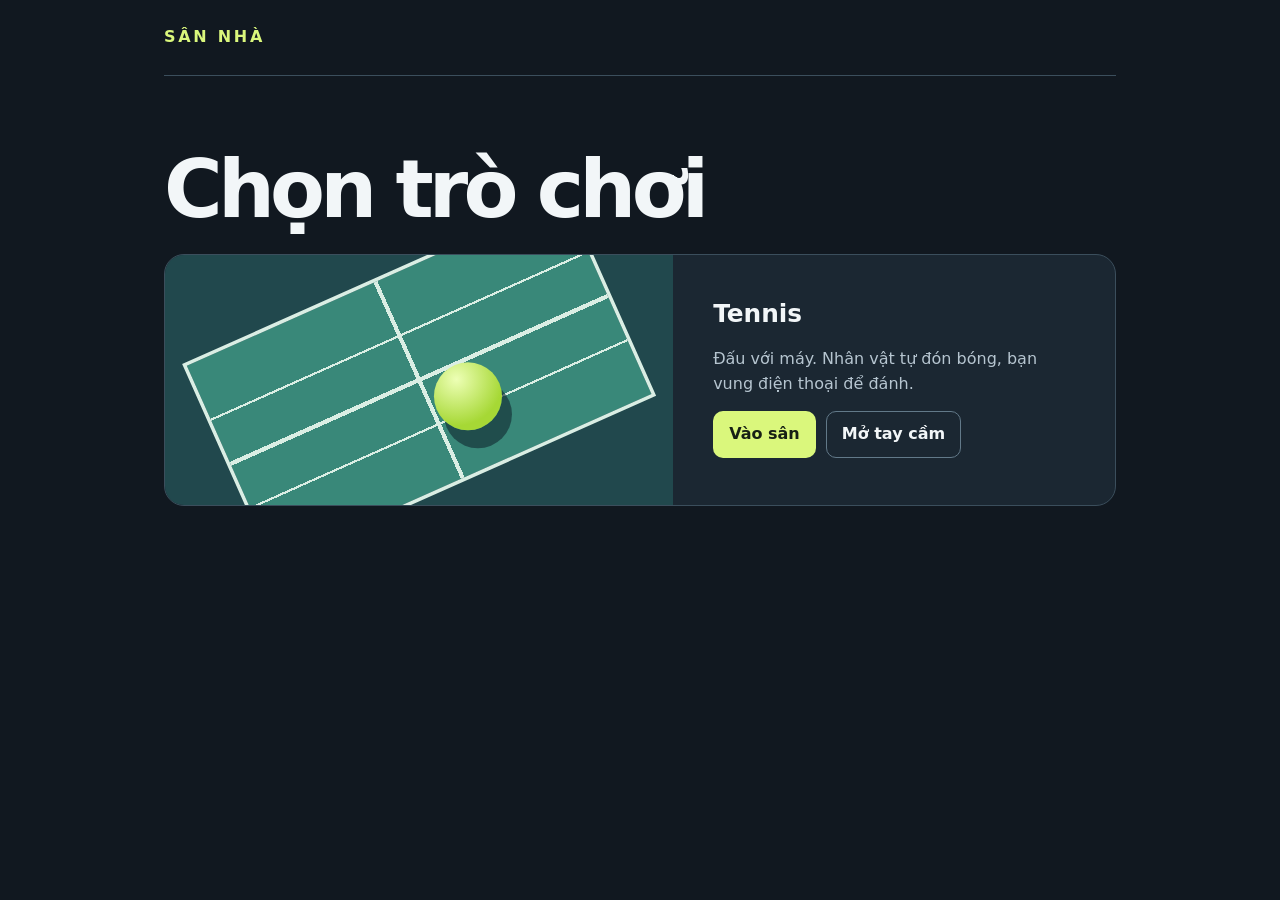
==== index.html @ 5ef834cf "first commit" ====
<!doctype html>
<html lang="vi">
<head><meta charset="utf-8"><meta name="viewport" content="width=device-width, initial-scale=1"><title>Sân Nhà · Game</title><link rel="stylesheet" href="style.css"></head>
<body><main class="shell">
<header><a class="brand" href="index.html">SÂN NHÀ</a></header>
<section class="intro"><h1>Chọn trò chơi</h1></section>
<article class="feature">
<div class="poster" aria-hidden="true"><div class="court-art"></div><div class="ball-art"></div></div>
<div class="feature-copy"><h2>Tennis</h2><p>Đấu với máy. Nhân vật tự đón bóng, bạn vung điện thoại để đánh.</p><div class="actions"><a class="button" href="tennis.html">Vào sân</a><a class="secondary" href="control.html">Mở tay cầm</a></div></div>
</article>
</main></body>
</html>
---- style.css ----
:root{color-scheme:dark;--bg:#111820;--panel:#1b2732;--text:#f2f6f8;--muted:#b6c5d0;--lime:#daf77c;--line:#3b4e5c;font:16px/1.55 system-ui,sans-serif}*{box-sizing:border-box}body{margin:0;background:var(--bg);color:var(--text)}.shell{max-width:1056px;margin:auto;padding:0 clamp(16px,5vw,52px) 48px}.remote{max-width:590px}header{display:flex;justify-content:space-between;align-items:center;min-height:76px;border-bottom:1px solid var(--line);margin-bottom:26px}.brand{font-weight:900;letter-spacing:.17em;color:var(--lime);text-decoration:none}.intro{margin:clamp(28px,7vw,74px) 0 24px}h1,h2,p{margin:0 0 14px}h1{font-size:clamp(2.3rem,7vw,5rem);line-height:1;letter-spacing:-.06em}h2{font-size:1.55rem}p,.keys{color:var(--muted)}.feature,.panel,.arena{overflow:hidden;background:var(--panel);border:1px solid var(--line);border-radius:20px}.feature{display:grid;grid-template-columns:1.15fr 1fr}.feature-copy,.panel{padding:clamp(20px,4vw,40px)}.poster{position:relative;overflow:hidden;min-height:250px;background:#21484d;display:grid;place-items:center}.court-art{width:70%;height:75%;border:3px solid #daeee4;background:linear-gradient(90deg,transparent 49.5%,#daeee4 49.5% 50.5%,transparent 50.5%),linear-gradient(0deg,#398879 27%,#daeee4 27% 28%,#398879 28% 49%,#daeee4 49% 51%,#398879 51% 72%,#daeee4 72% 73%,#398879 73%);transform:rotate(-24deg) scale(1.18)}.ball-art{position:absolute;width:68px;aspect-ratio:1;border-radius:50%;background:radial-gradient(circle at 33% 25%,#edffb5,#a6d835 68%);box-shadow:10px 18px 0 #142f36a8;transform:translate(72%,24%)}.actions{display:flex;align-items:center;flex-wrap:wrap;gap:10px}[hidden]{display:none!important}button,.button,.secondary{display:inline-flex;justify-content:center;align-items:center;border:1px solid transparent;border-radius:10px;padding:10px 15px;font:inherit;font-weight:750;cursor:pointer;text-decoration:none;background:var(--lime);color:#172015;min-height:44px}.secondary{background:transparent;border-color:#627989;color:var(--text)}button:disabled{opacity:.5;cursor:default}:focus-visible{outline:3px solid white;outline-offset:3px}label{display:block;margin-bottom:6px}input{background:#111820;color:var(--text);border:1px solid #627989;border-radius:10px;padding:10px 12px;font:inherit;flex:1;min-width:min(100%,240px)}form{margin-bottom:12px}.arena{position:relative;background:#1e404a}.score{position:absolute;top:12px;left:12px;display:flex;gap:8px}.score span{background:#101c24ef;border-radius:8px;padding:5px 10px}.score b{color:var(--lime);margin-left:6px}canvas{display:block;width:100%;height:auto}.match{display:flex;justify-content:space-between;align-items:center;flex-wrap:wrap;gap:8px;padding:12px;background:#15242e}.keys{margin:12px 0 20px}.remote h1{font-size:3rem}.swing{width:100%;min-height:78px;font-size:1.3rem;touch-action:manipulation}@media(max-width:620px){.feature{grid-template-columns:1fr}.poster{min-height:190px}.score{font-size:.9rem}}
#room{width:100%;margin-bottom:12px;text-transform:uppercase;letter-spacing:.09em}#room-code{display:inline-block;margin-left:6px;font:800 1.25rem ui-monospace,monospace;letter-spacing:.09em;color:var(--lime)}
#court,#court-3d{aspect-ratio:960/560}.score{z-index:1}
.court-stage{position:relative;background:#1e404a}
.court-stage:focus{outline:none}
.court-stage:fullscreen,.court-stage-expanded{display:grid;place-items:center;width:100%;height:100%;background:#101820;overscroll-behavior:contain}
.court-stage-expanded{position:fixed;inset:0;z-index:10}
body:has(.court-stage-expanded){overflow:hidden}
.court-stage:fullscreen canvas,.court-stage-expanded canvas{width:min(100vw,calc(100vh * 960 / 560));width:min(100vw,calc(100dvh * 960 / 560));height:auto}
.court-stage:fullscreen .score,.court-stage-expanded .score{top:max(12px,env(safe-area-inset-top));left:max(12px,env(safe-area-inset-left));font-size:clamp(1rem,2.2vw,1.55rem)}
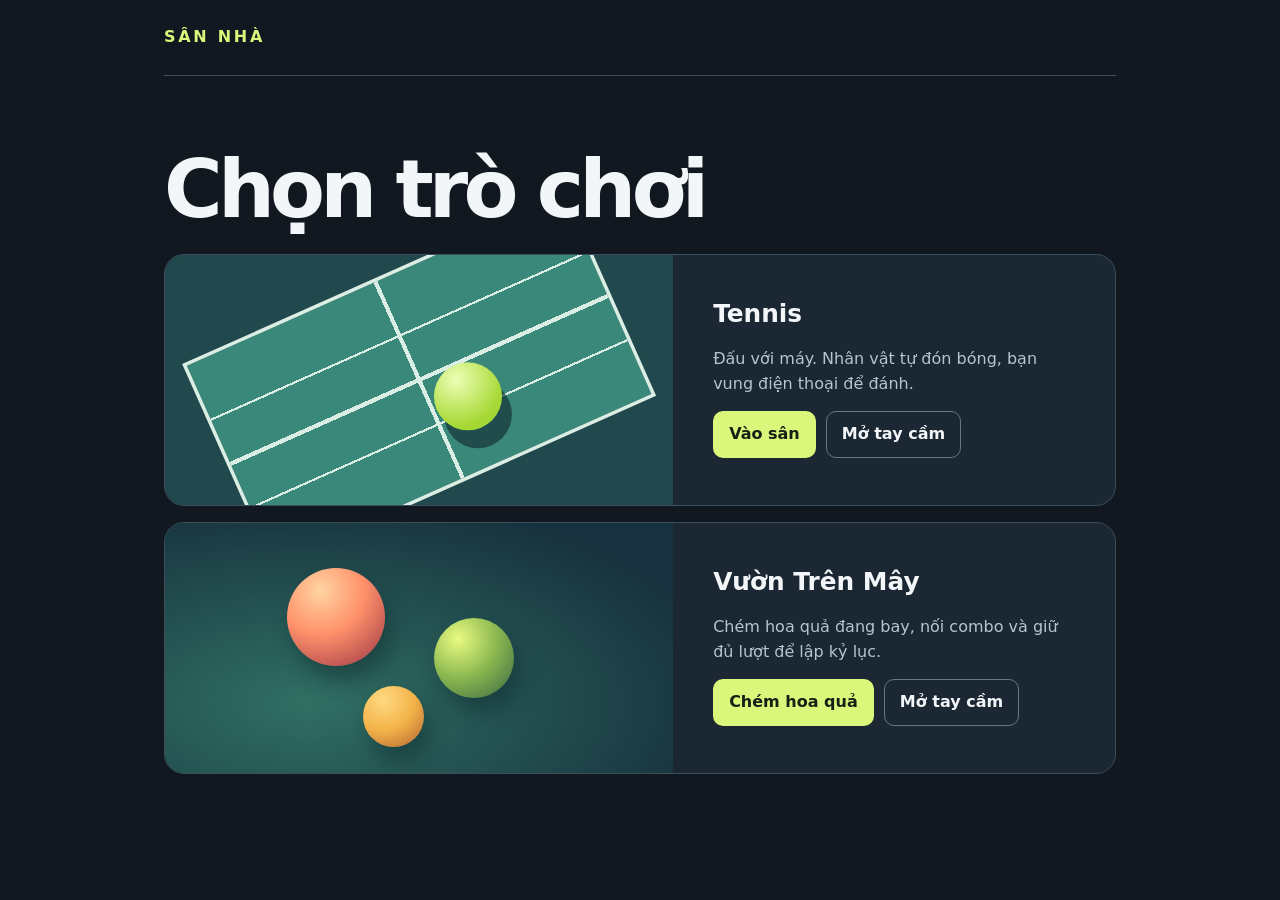
==== commit 99ad85ef: "fruit ninja" ====
--- a/index.html
+++ b/index.html
@@ -1,6 +1,6 @@
 <!doctype html>
 <html lang="vi">
-<head><meta charset="utf-8"><meta name="viewport" content="width=device-width, initial-scale=1"><title>Sân Nhà · Game</title><link rel="stylesheet" href="style.css"></head>
+<head><meta charset="utf-8"><meta name="viewport" content="width=device-width, initial-scale=1"><title>Sân Nhà · Game</title><link rel="stylesheet" href="style.css"><link rel="stylesheet" href="fruit.css"></head>
 <body><main class="shell">
 <header><a class="brand" href="index.html">SÂN NHÀ</a></header>
 <section class="intro"><h1>Chọn trò chơi</h1></section>
@@ -8,5 +8,9 @@
 <div class="poster" aria-hidden="true"><div class="court-art"></div><div class="ball-art"></div></div>
 <div class="feature-copy"><h2>Tennis</h2><p>Đấu với máy. Nhân vật tự đón bóng, bạn vung điện thoại để đánh.</p><div class="actions"><a class="button" href="tennis.html">Vào sân</a><a class="secondary" href="control.html">Mở tay cầm</a></div></div>
 </article>
+<article class="feature fruit-feature">
+<div class="poster fruit-poster" aria-hidden="true"><span></span><span></span><span></span></div>
+<div class="feature-copy"><h2>Vườn Trên Mây</h2><p>Chém hoa quả đang bay, nối combo và giữ đủ lượt để lập kỷ lục.</p><div class="actions"><a class="button" href="fruit.html">Chém hoa quả</a><a class="secondary" href="control.html?game=fruit">Mở tay cầm</a></div></div>
+</article>
 </main></body>
 </html>
--- a/style.css
+++ b/style.css
@@ -8,3 +8,5 @@
 body:has(.court-stage-expanded){overflow:hidden}
 .court-stage:fullscreen canvas,.court-stage-expanded canvas{width:min(100vw,calc(100vh * 960 / 560));width:min(100vw,calc(100dvh * 960 / 560));height:auto}
 .court-stage:fullscreen .score,.court-stage-expanded .score{top:max(12px,env(safe-area-inset-top));left:max(12px,env(safe-area-inset-left));font-size:clamp(1rem,2.2vw,1.55rem)}
+
+.shot-buttons{display:grid;grid-template-columns:repeat(3,minmax(0,1fr));gap:8px}.shot-buttons .swing{padding-inline:4px}
--- a/fruit.css
+++ b/fruit.css
@@ -0,0 +1,24 @@
+.fruit-shell{max-width:1210px}
+.fruit-shell header{gap:14px;margin-bottom:20px}
+.fruit-shell h1{margin:0;font-size:clamp(1.1rem,3.2vw,1.85rem);font-weight:670;letter-spacing:-.035em}
+.fruit-board{position:relative;width:100%;isolation:isolate;overflow:hidden;aspect-ratio:16/10;border:1px solid #47726c;border-radius:22px;background:#102b32}
+#fruit-court{width:100%;height:100%;touch-action:none;cursor:crosshair}
+.fruit-hud{position:absolute;inset:clamp(10px,2.4vw,24px) clamp(10px,2.4vw,24px) auto;display:flex;justify-content:space-between;pointer-events:none}
+.fruit-stat{display:grid;gap:2px;min-width:80px;padding:8px 14px;background:#0d232bf0;border:1px solid #537c746e;border-radius:12px}
+.fruit-stat span{color:#b9d4cc;font-size:.875rem}
+.fruit-stat strong{color:#e0ffa0;font-size:clamp(1.15rem,3.7vw,1.85rem);line-height:1.05;font-variant-numeric:tabular-nums}
+.fruit-combo{position:absolute;top:21%;left:0;right:0;margin:0;color:#f7dc8d;font-size:clamp(1.1rem,4.3vw,2.15rem);font-weight:850;text-align:center;pointer-events:none;text-shadow:0 2px 10px #12201a}
+.fruit-overlay{position:absolute;inset:0;display:grid;place-items:center;padding:20px;padding-top:48px;background:#08181e66}
+.fruit-dialog{max-width:375px;text-align:center;padding:clamp(12px,3vw,24px);border-radius:18px;background:#10262ce8;border:1px solid #75928670;box-shadow:0 18px 50px #07181d66}
+.fruit-dialog h2{margin:0 0 8px;font-size:clamp(1.15rem,4vw,1.8rem)}
+.fruit-dialog p{margin:0 0 12px;color:#d6e7df;line-height:1.35}
+.fruit-remote{display:flex;align-items:center;justify-content:space-between;flex-wrap:wrap;gap:10px;margin-top:14px;padding:13px 16px;background:#1b2732;border:1px solid var(--line);border-radius:14px}
+.fruit-remote p{margin:0}
+.fruit-feature{margin-top:16px}
+.fruit-poster{background:radial-gradient(ellipse at 28% 72%,#306f63,#17323e 82%)}
+.fruit-poster span{position:absolute;border-radius:50%;aspect-ratio:1;box-shadow:7px 15px 20px #0c252968}
+.fruit-poster span:nth-child(1){width:98px;left:24%;top:18%;background:radial-gradient(circle at 34% 23%,#ffd4a2,#ff916a 44%,#a9424a 91%)}
+.fruit-poster span:nth-child(2){width:80px;left:53%;top:38%;background:radial-gradient(circle at 30% 26%,#eafb81,#8bb850 48%,#376541)}
+.fruit-poster span:nth-child(3){width:61px;left:39%;top:65%;background:radial-gradient(circle at 33% 22%,#ffd983,#f3b348 50%,#b26132)}
+@media(max-width:600px){.fruit-board{aspect-ratio:4/5}.fruit-shell header{min-height:62px}.fruit-remote{align-items:flex-start}}
+@media(min-width:601px){.fruit-board{max-height:72vh;max-height:72dvh}}
